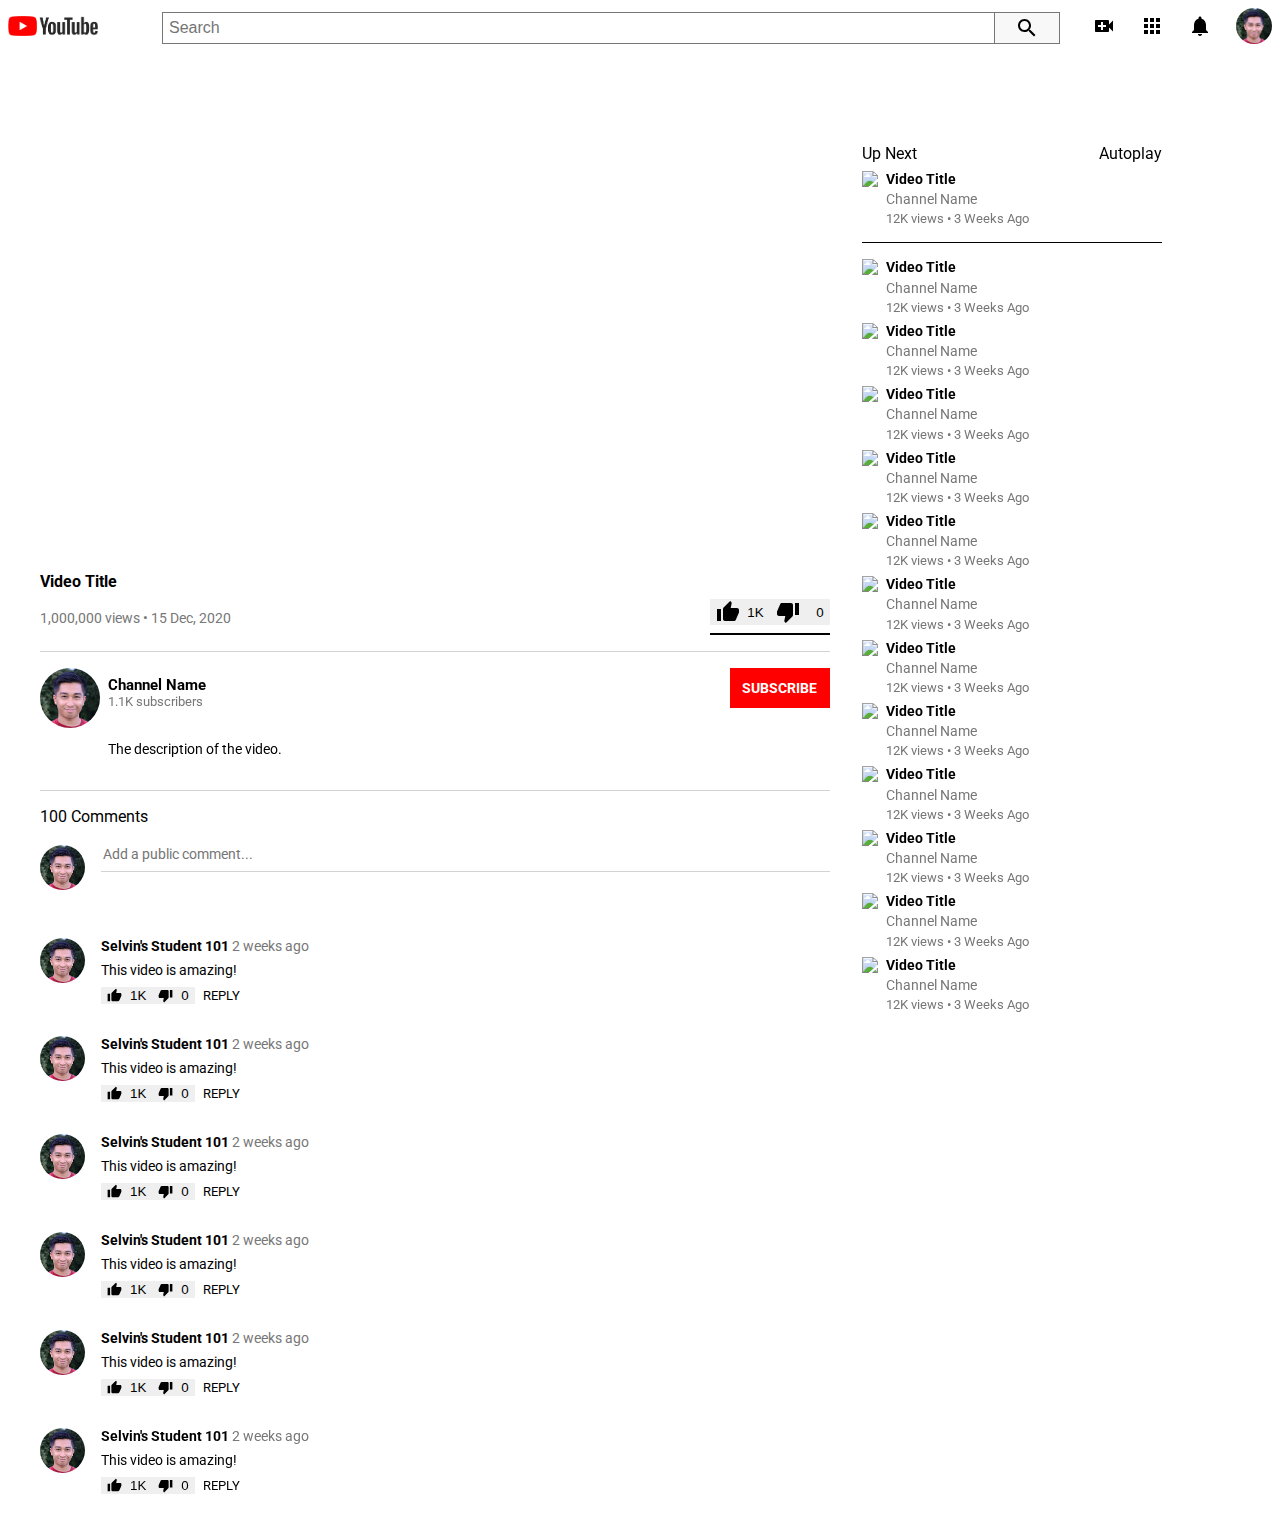
==== video-page.html @ fe3b1189 "First Commit" ====
<!DOCTYPE html>
<html lang="en">
<head>
    <meta charset="UTF-8">
    <meta name="viewport" content="width=device-width, initial-scale=1.0">
    <link rel="stylesheet" href="video-page.css">
    <link href="https://fonts.googleapis.com/css2?family=Roboto&display=swap" rel="stylesheet">
    <title>Document</title>
</head>
<body>
    <div class="page-container">
        <header class="header">
            <a href="#">
                <img src="logo.png" class="youtube-logo" />
            </a>
            <form class="search-bar">
                <input type="search" placeholder="Search" class="search-input" />
                <button type="submit" class="search-btn">
                    <img src="magnify.svg"> 
                </button>
            </form>
            <div class="menu-icons">
                <a href="#">
                    <img src="video-plus.svg" alt="New Video">
                </a>
                <a href="#">
                    <img src="apps-24px.svg" alt="Apps">
                </a>
                <a href="#">
                    <img src="notifications-24px.svg" alt="Notifications">
                </a>
                <a href="#">
                    <img class="channel-icon" src="Selvin.jpg" alt="Channel Icon">
                </a>
            </div>
        </header>
        <div class="video-grid">
            <div class="video-comment-container">
                <div class="video-div">
                    <iframe class="video" width="560" height="315" src="https://www.youtube.com/embed/KzKx-XNHixY" 
                    frameborder="0" allow="accelerometer; autoplay; clipboard-write; encrypted-media; 
                    gyroscope; picture-in-picture" allowfullscreen></iframe>                
                </div>
                <div class="video-details">
                    <span class="video-title">Video Title</span> 
                    <div class="video-metadata">
                        <div class="video-main-details">
                        1,000,000 views • 15 Dec, 2020
                        </div>
                        <div class="video-feedback-details">
                            <button class="thumb-btn">
                                <img src="thumb_up-24px.svg" alt="Thumbs Up">
                                <span>1K</span>
                            </button>
                            <button class="thumb-btn">
                                <img src="thumb_down-24px.svg" alt="Thumbs Up">
                                <span>0</span>
                            </button>
                        </div> 
                    </div>
                    <div class="video-description">
                        <div class="channel-info">
                            <img class="description-logo" src="Selvin.jpg" alt="Channel Logo">
                            <div class="channel-details">                    
                                <span class="video-channel-name">Channel Name</span>
                                <span class="video-channel-subs">1.1K subscribers</span>
                                <div class="video-description-text">
                                    The description of the video.
                                </div>
                            </div>
                        </div>
                        <button class="subscribe-btn">SUBSCRIBE</button>
                    </div>
                    <div class="video-comments-div">
                        <span>100 Comments</span>
                        <div class="enter-comment-div">
                            <img class="comment-logo" src="Selvin.jpg" alt="Your Channel Logo">
                            <input class="comment-input-bar" type="text" placeholder="Add a public comment...">
                        </div> 
                        <div class="comments-list-div">
                            <article class="comment">
                                <img src="Selvin.jpg" alt="Comment user's logo" class="comment-logo">
                                <div class="comment-data">
                                    <div class="comment-metadata">
                                        <span class="comment-username">Selvin's Student 101</span>
                                        <span class="comment-time">2 weeks ago</span>
                                    </div>
                                    <div class="comment-text">
                                        This video is amazing!
                                    </div>
                                    <div class="comment-feedback-details">
                                        <button class="comment-thumb-btn">
                                            <img class="comment-thumb-image" src="thumb_up-24px.svg" alt="Thumbs Up">
                                            <span>1K</span>
                                        </button>
                                        <button class="comment-thumb-btn">
                                            <img class="comment-thumb-image" src="thumb_down-24px.svg" alt="Thumbs Up">
                                            <span>0</span>
                                        </button>
                                        <span class="reply">REPLY</span>
                                    </div> 
                                </div>
                            </article>
                            <article class="comment">
                                <img src="Selvin.jpg" alt="Comment user's logo" class="comment-logo">
                                <div class="comment-data">
                                    <div class="comment-metadata">
                                        <span class="comment-username">Selvin's Student 101</span>
                                        <span class="comment-time">2 weeks ago</span>
                                    </div>
                                    <div class="comment-text">
                                        This video is amazing!
                                    </div>
                                    <div class="comment-feedback-details">
                                        <button class="comment-thumb-btn">
                                            <img class="comment-thumb-image" src="thumb_up-24px.svg" alt="Thumbs Up">
                                            <span>1K</span>
                                        </button>
                                        <button class="comment-thumb-btn">
                                            <img class="comment-thumb-image" src="thumb_down-24px.svg" alt="Thumbs Up">
                                            <span>0</span>
                                        </button>
                                        <span class="reply">REPLY</span>
                                    </div> 
                                </div>
                            </article>
                            <article class="comment">
                                <img src="Selvin.jpg" alt="Comment user's logo" class="comment-logo">
                                <div class="comment-data">
                                    <div class="comment-metadata">
                                        <span class="comment-username">Selvin's Student 101</span>
                                        <span class="comment-time">2 weeks ago</span>
                                    </div>
                                    <div class="comment-text">
                                        This video is amazing!
                                    </div>
                                    <div class="comment-feedback-details">
                                        <button class="comment-thumb-btn">
                                            <img class="comment-thumb-image" src="thumb_up-24px.svg" alt="Thumbs Up">
                                            <span>1K</span>
                                        </button>
                                        <button class="comment-thumb-btn">
                                            <img class="comment-thumb-image" src="thumb_down-24px.svg" alt="Thumbs Up">
                                            <span>0</span>
                                        </button>
                                        <span class="reply">REPLY</span>
                                    </div> 
                                </div>
                            </article>
                            <article class="comment">
                                <img src="Selvin.jpg" alt="Comment user's logo" class="comment-logo">
                                <div class="comment-data">
                                    <div class="comment-metadata">
                                        <span class="comment-username">Selvin's Student 101</span>
                                        <span class="comment-time">2 weeks ago</span>
                                    </div>
                                    <div class="comment-text">
                                        This video is amazing!
                                    </div>
                                    <div class="comment-feedback-details">
                                        <button class="comment-thumb-btn">
                                            <img class="comment-thumb-image" src="thumb_up-24px.svg" alt="Thumbs Up">
                                            <span>1K</span>
                                        </button>
                                        <button class="comment-thumb-btn">
                                            <img class="comment-thumb-image" src="thumb_down-24px.svg" alt="Thumbs Up">
                                            <span>0</span>
                                        </button>
                                        <span class="reply">REPLY</span>
                                    </div> 
                                </div>
                            </article>
                            <article class="comment">
                                <img src="Selvin.jpg" alt="Comment user's logo" class="comment-logo">
                                <div class="comment-data">
                                    <div class="comment-metadata">
                                        <span class="comment-username">Selvin's Student 101</span>
                                        <span class="comment-time">2 weeks ago</span>
                                    </div>
                                    <div class="comment-text">
                                        This video is amazing!
                                    </div>
                                    <div class="comment-feedback-details">
                                        <button class="comment-thumb-btn">
                                            <img class="comment-thumb-image" src="thumb_up-24px.svg" alt="Thumbs Up">
                                            <span>1K</span>
                                        </button>
                                        <button class="comment-thumb-btn">
                                            <img class="comment-thumb-image" src="thumb_down-24px.svg" alt="Thumbs Up">
                                            <span>0</span>
                                        </button>
                                        <span class="reply">REPLY</span>
                                    </div> 
                                </div>
                            </article>
                            <article class="comment">
                                <img src="Selvin.jpg" alt="Comment user's logo" class="comment-logo">
                                <div class="comment-data">
                                    <div class="comment-metadata">
                                        <span class="comment-username">Selvin's Student 101</span>
                                        <span class="comment-time">2 weeks ago</span>
                                    </div>
                                    <div class="comment-text">
                                        This video is amazing!
                                    </div>
                                    <div class="comment-feedback-details">
                                        <button class="comment-thumb-btn">
                                            <img class="comment-thumb-image" src="thumb_up-24px.svg" alt="Thumbs Up">
                                            <span>1K</span>
                                        </button>
                                        <button class="comment-thumb-btn">
                                            <img class="comment-thumb-image" src="thumb_down-24px.svg" alt="Thumbs Up">
                                            <span>0</span>
                                        </button>
                                        <span class="reply">REPLY</span>
                                    </div> 
                                </div>
                            </article>
                        </div>   
                    </div>
                </div>
            </div>
            <div class="related-video-div">
                <div class="up-next">
                    <div class="up-next-text">
                        <span>Up Next</span>
                        <span>Autoplay</span>
                    </div>
                    <article class="related-video">
                        <img class="thumbnail" 
                        src="http://unsplash.it/160/90?gravity=center" />
                        <div class="related-video-details">
                            <a class="related-video-title" href="#">
                                Video Title
                            </a>
                            <a class="related-channel-name" href="#">
                                Channel Name
                            </a>
                            <div class="related-video-metadata">
                                <span>12K views</span>
                                •
                                <span>3 Weeks Ago</span>
                            </div>
                        </div>
                    </article>
                </div>
                <article class="related-video">
                    <img class="thumbnail" 
                    src="http://unsplash.it/160/90?gravity=center" />
                    <div class="related-video-details">
                        <a class="related-video-title" href="#">
                            Video Title
                        </a>
                        <a class="related-channel-name" href="#">
                            Channel Name
                        </a>
                        <div class="related-video-metadata">
                            <span>12K views</span>
                            •
                            <span>3 Weeks Ago</span>
                        </div>
                    </div>
                </article> 
                <article class="related-video">
                    <img class="thumbnail" 
                    src="http://unsplash.it/160/90?gravity=center" />
                    <div class="related-video-details">
                        <a class="related-video-title" href="#">
                            Video Title
                        </a>
                        <a class="related-channel-name" href="#">
                            Channel Name
                        </a>
                        <div class="related-video-metadata">
                            <span>12K views</span>
                            •
                            <span>3 Weeks Ago</span>
                        </div>
                    </div>
                </article>
                <article class="related-video">
                    <img class="thumbnail" 
                    src="http://unsplash.it/160/90?gravity=center" />
                    <div class="related-video-details">
                        <a class="related-video-title" href="#">
                            Video Title
                        </a>
                        <a class="related-channel-name" href="#">
                            Channel Name
                        </a>
                        <div class="related-video-metadata">
                            <span>12K views</span>
                            •
                            <span>3 Weeks Ago</span>
                        </div>
                    </div>
                </article>
                <article class="related-video">
                    <img class="thumbnail" 
                    src="http://unsplash.it/160/90?gravity=center" />
                    <div class="related-video-details">
                        <a class="related-video-title" href="#">
                            Video Title
                        </a>
                        <a class="related-channel-name" href="#">
                            Channel Name
                        </a>
                        <div class="related-video-metadata">
                            <span>12K views</span>
                            •
                            <span>3 Weeks Ago</span>
                        </div>
                    </div>
                </article>
                <article class="related-video">
                    <img class="thumbnail" 
                    src="http://unsplash.it/160/90?gravity=center" />
                    <div class="related-video-details">
                        <a class="related-video-title" href="#">
                            Video Title
                        </a>
                        <a class="related-channel-name" href="#">
                            Channel Name
                        </a>
                        <div class="related-video-metadata">
                            <span>12K views</span>
                            •
                            <span>3 Weeks Ago</span>
                        </div>
                    </div>
                </article>
                <article class="related-video">
                    <img class="thumbnail" 
                    src="http://unsplash.it/160/90?gravity=center" />
                    <div class="related-video-details">
                        <a class="related-video-title" href="#">
                            Video Title
                        </a>
                        <a class="related-channel-name" href="#">
                            Channel Name
                        </a>
                        <div class="related-video-metadata">
                            <span>12K views</span>
                            •
                            <span>3 Weeks Ago</span>
                        </div>
                    </div>
                </article>
                <article class="related-video">
                    <img class="thumbnail" 
                    src="http://unsplash.it/160/90?gravity=center" />
                    <div class="related-video-details">
                        <a class="related-video-title" href="#">
                            Video Title
                        </a>
                        <a class="related-channel-name" href="#">
                            Channel Name
                        </a>
                        <div class="related-video-metadata">
                            <span>12K views</span>
                            •
                            <span>3 Weeks Ago</span>
                        </div>
                    </div>
                </article>
                <article class="related-video">
                    <img class="thumbnail" 
                    src="http://unsplash.it/160/90?gravity=center" />
                    <div class="related-video-details">
                        <a class="related-video-title" href="#">
                            Video Title
                        </a>
                        <a class="related-channel-name" href="#">
                            Channel Name
                        </a>
                        <div class="related-video-metadata">
                            <span>12K views</span>
                            •
                            <span>3 Weeks Ago</span>
                        </div>
                    </div>
                </article>
                <article class="related-video">
                    <img class="thumbnail" 
                    src="http://unsplash.it/160/90?gravity=center" />
                    <div class="related-video-details">
                        <a class="related-video-title" href="#">
                            Video Title
                        </a>
                        <a class="related-channel-name" href="#">
                            Channel Name
                        </a>
                        <div class="related-video-metadata">
                            <span>12K views</span>
                            •
                            <span>3 Weeks Ago</span>
                        </div>
                    </div>
                </article>
                <article class="related-video">
                    <img class="thumbnail" 
                    src="http://unsplash.it/160/90?gravity=center" />
                    <div class="related-video-details">
                        <a class="related-video-title" href="#">
                            Video Title
                        </a>
                        <a class="related-channel-name" href="#">
                            Channel Name
                        </a>
                        <div class="related-video-metadata">
                            <span>12K views</span>
                            •
                            <span>3 Weeks Ago</span>
                        </div>
                    </div>
                </article>
                <article class="related-video">
                    <img class="thumbnail" 
                    src="http://unsplash.it/160/90?gravity=center" />
                    <div class="related-video-details">
                        <a class="related-video-title" href="#">
                            Video Title
                        </a>
                        <a class="related-channel-name" href="#">
                            Channel Name
                        </a>
                        <div class="related-video-metadata">
                            <span>12K views</span>
                            •
                            <span>3 Weeks Ago</span>
                        </div>
                    </div>
                </article>
                <article class="related-video">
                    <img class="thumbnail" 
                    src="http://unsplash.it/160/90?gravity=center" />
                    <div class="related-video-details">
                        <a class="related-video-title" href="#">
                            Video Title
                        </a>
                        <a class="related-channel-name" href="#">
                            Channel Name
                        </a>
                        <div class="related-video-metadata">
                            <span>12K views</span>
                            •
                            <span>3 Weeks Ago</span>
                        </div>
                    </div>
                </article>
            </div>
        </div>
    </div>    
</body>
</html>
---- video-page.css ----
html {
    box-sizing: border-box;
    font-family: Roboto, Arial, Helvetica, sans-serif;
}

.header {
    display: flex;
    justify-content: space-between;
    align-items: center;
}

.video-grid {
    display: grid;
    grid-template-columns: 65% 25%;
    gap: 1.5rem;
}

.video {
    width: 100%;
    height: 480px;
}

.youtube-logo {
    height: 20px;
}

.search-bar {
    display: flex;
    flex-grow: 1;
    margin: 0 2rem 0 4rem;
}

.search-input {
    width: 100%;
    padding: .4rem;
    border: 1px solid #777;
    border-top-right-radius: 0;
    border-bottom-right-radius: 0;
    font-size: inherit;
}

.search-btn {
    display: flex;
    align-items: center;
    padding: 0 1.25rem;
    border: 1px solid #777;
    border-left: none;
    border-top-left-radius: none;
    border-bottom-left-radius: none;
    background-color: #f8f8f8;
    cursor: pointer;
}

.search-btn:hover {
    background-color: #f0f0f0;
}

.menu-icons {
    display: grid;
    grid-template-columns: repeat(4,auto);
    align-items: center;
    gap: 1.5rem;
}

.channel-icon {
    border-radius: 50%;
    height: 36px;
    width: 36px;
}

.video-comment-container {
    margin: 2rem 0 0 2rem;
}

.related-video-div {
    margin-top: 6rem;
    padding: 0 .5rem;
}

.up-next {
    padding-bottom: .5rem;
    border-bottom: 1px solid ;
    margin-bottom: 1rem;
}
.up-next-text {
    display: flex;
    justify-content: space-between;
    margin-bottom: .5rem;
}

.related-video {
    display: flex;
    margin-bottom: .5rem;
}

.thumbnail {
    cursor: pointer;
}

.related-video-details {
    display: flex;
    flex-direction: column;
    text-decoration: none;
    font-size: .9rem;
    margin-left: .5rem;
}

.related-video-title {
    text-decoration: none;
    color: black;
    font-weight: bold;
    margin-bottom: .2rem;
}

.related-channel-name {
    text-decoration: none;
    color: #777;
    margin-bottom: .2rem;
}

.related-video-metadata {
    font-size: .8rem;
    color: #777;
}

.video-div {
    margin-bottom: .5rem;
}

.video-title {
    font-weight: bold;
}

.video-main-details {
    color: #777;
    font-size: .9rem;
    padding-bottom: .5rem;
}
.video-metadata {
    display: flex;
    justify-content: space-between;
    align-items: flex-end;
    border-bottom: 1px solid lightgray;
    margin-top: .5rem;
    padding-bottom: 1rem;
}

.video-feedback-details {
    display: flex;
    padding-bottom: .5rem;
    border-bottom: solid 2px black;
}

.thumb-btn {
    display: flex;
    align-items: center;
    width: 60px;
    justify-content: space-between;
    border: none;
    cursor: pointer;
}

.video-description {
    display: flex;
    position: relative;
    margin-top: 1rem;
}
.channel-info {
    display: flex;
    align-items: top;
    justify-content: space-between;
    position: relative;
}

.description-logo {
    border-radius: 50%;
    height: 60px;
    margin-right: .5rem;
}
.subscribe-btn {
    position: absolute;
    right: 0;
    height: 40px;
    width: 100px;
    background-color: red;
    color: white;
    border: none;
    font: inherit;
    font-size: .9rem;
    font-weight: bold;
    padding: .2rem .5rem;
    cursor: pointer;
}

.channel-details {
    display: flex;
    flex-direction: column;
    margin-top: .5rem;
}

.video-channel-name {
    font-weight: bold;
    font-size: .95rem;
}

.video-channel-subs {
    color: #777;
    font-size: .8rem;
}

.video-description-text {
    font-size: .9rem;
    margin-top: 2rem;
}

.video-comments-div {
    margin-top: 2rem;
    border-top: 1px solid lightgray;
    padding-top: 1rem;
}

.enter-comment-div {
    display: flex;
    align-items: flex-start;
    margin-top: 1.2rem;
    margin-bottom: 3rem;
}

.comment-logo {
    border-radius: 50%;
    height: 45px;
}

.comment-input-bar {
    width: 100%;
    margin-left: 1rem;
    border: none;
    border-bottom: 1px solid lightgray;
    padding-bottom: .5rem;
    font: inherit;
    font-size: .9rem;
}

.comment-input-bar:focus {
    outline: none;
    border-bottom: solid 2px black;
}

.comment {
    display: flex;
    margin-bottom: 2rem;
    font-size: .86rem;
}

.comment-data {
    margin-left: 1rem;
}

.comment-metadata {
    margin-bottom: .5rem;
}
.comment-username {
    font-weight: bold;
}

.comment-time {
    color: #777;
}

.comment-text {
    font-size: .9rem;
    margin-bottom: .5rem;
}

.comment-feedback-details {
    display: flex;
    align-items: center;
}

.comment-thumb-btn {
    display: flex;
    align-items: center;
    border: none;
}

.comment-thumb-btn span {
    margin-left: .5rem;
}

.comment-thumb-image {
    width: 15px;
}

.reply {
    margin-left: .5rem;
    font-size: .8rem;
}
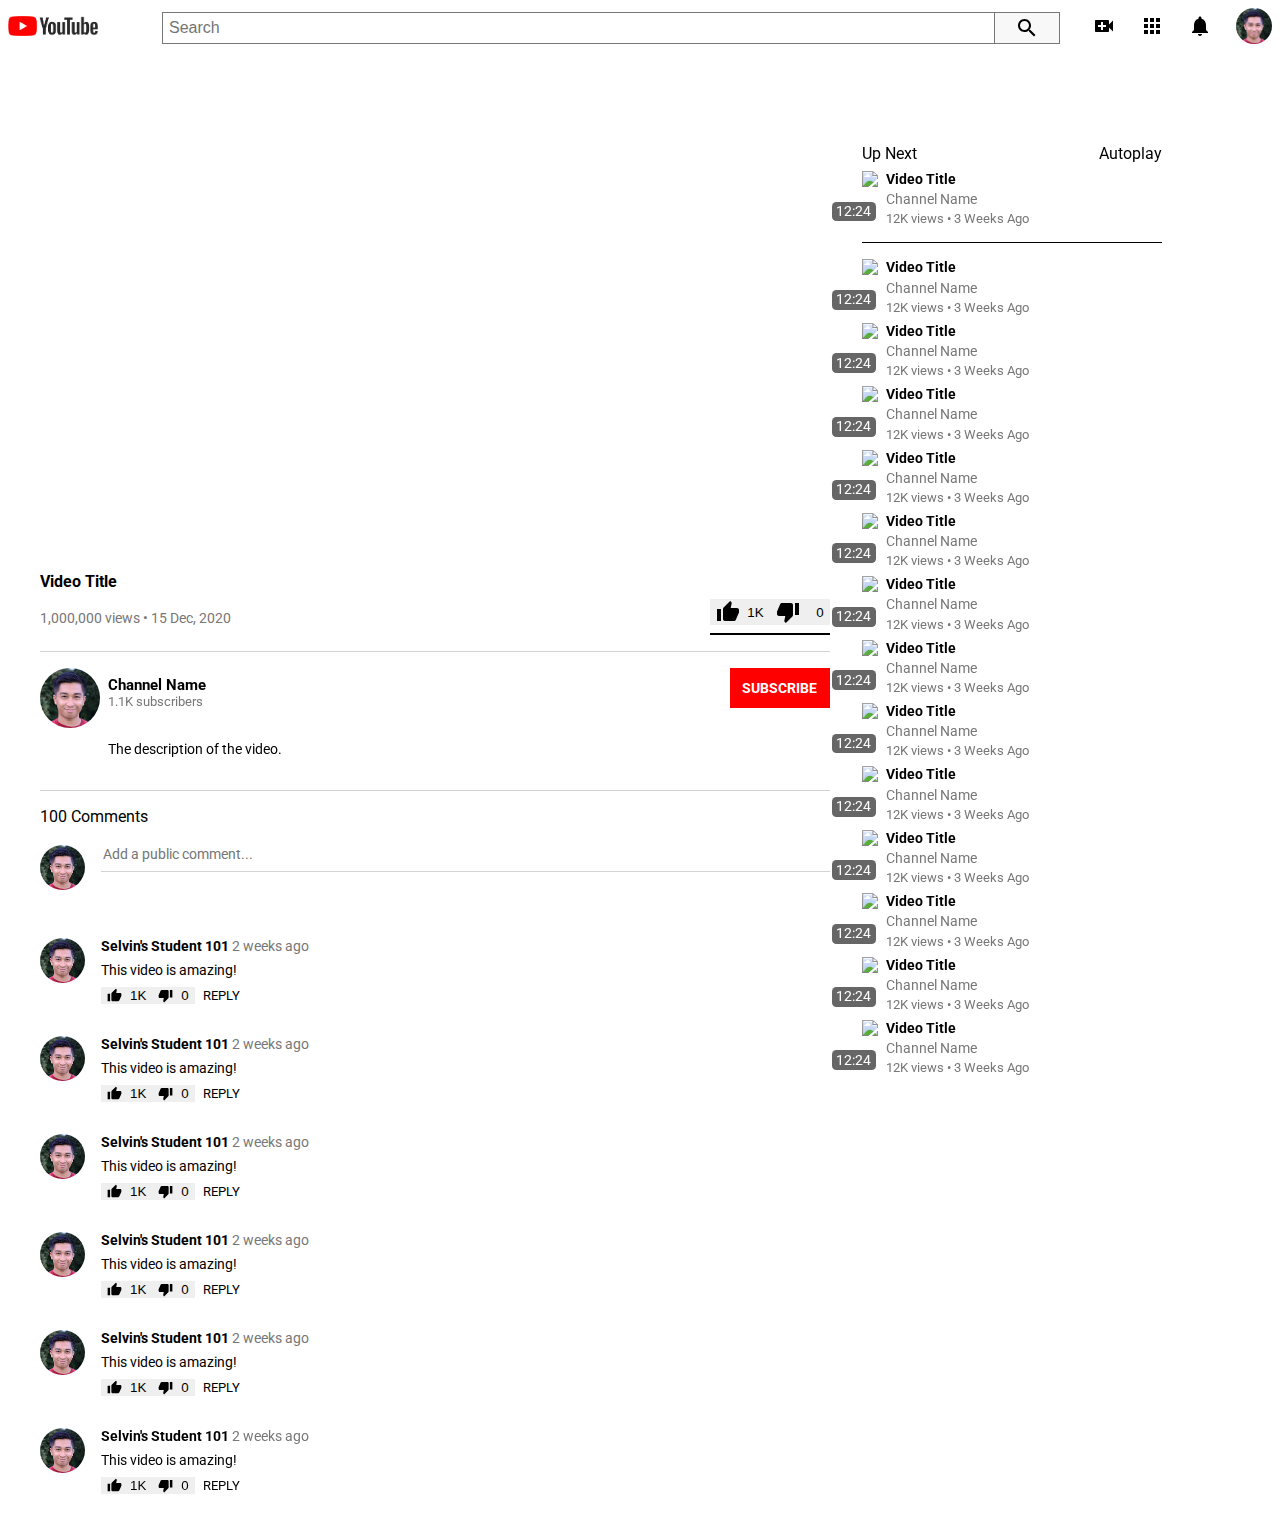
==== commit b46aa2ee: "Added links between pages" ====
--- a/video-page.html
+++ b/video-page.html
@@ -10,7 +10,7 @@
 <body>
     <div class="page-container">
         <header class="header">
-            <a href="#">
+            <a href="index.html">
                 <img src="logo.png" class="youtube-logo" />
             </a>
             <form class="search-bar">
@@ -227,8 +227,9 @@
                         <span>Autoplay</span>
                     </div>
                     <article class="related-video">
-                        <img class="thumbnail" 
-                        src="http://unsplash.it/160/90?gravity=center" />
+                        <a href="#" class="thumbnail" data-duration="12:24" >
+                            <img class="thumbnail-image" src="http://unsplash.it/160/90?gravity=center" /> 
+                        </a>
                         <div class="related-video-details">
                             <a class="related-video-title" href="#">
                                 Video Title
@@ -245,195 +246,225 @@
                     </article>
                 </div>
                 <article class="related-video">
-                    <img class="thumbnail" 
-                    src="http://unsplash.it/160/90?gravity=center" />
-                    <div class="related-video-details">
-                        <a class="related-video-title" href="#">
-                            Video Title
-                        </a>
-                        <a class="related-channel-name" href="#">
-                            Channel Name
-                        </a>
-                        <div class="related-video-metadata">
-                            <span>12K views</span>
-                            •
-                            <span>3 Weeks Ago</span>
-                        </div>
-                    </div>
-                </article> 
-                <article class="related-video">
-                    <img class="thumbnail" 
-                    src="http://unsplash.it/160/90?gravity=center" />
-                    <div class="related-video-details">
-                        <a class="related-video-title" href="#">
-                            Video Title
-                        </a>
-                        <a class="related-channel-name" href="#">
-                            Channel Name
-                        </a>
-                        <div class="related-video-metadata">
-                            <span>12K views</span>
-                            •
-                            <span>3 Weeks Ago</span>
-                        </div>
-                    </div>
-                </article>
-                <article class="related-video">
-                    <img class="thumbnail" 
-                    src="http://unsplash.it/160/90?gravity=center" />
-                    <div class="related-video-details">
-                        <a class="related-video-title" href="#">
-                            Video Title
-                        </a>
-                        <a class="related-channel-name" href="#">
-                            Channel Name
-                        </a>
-                        <div class="related-video-metadata">
-                            <span>12K views</span>
-                            •
-                            <span>3 Weeks Ago</span>
-                        </div>
-                    </div>
-                </article>
-                <article class="related-video">
-                    <img class="thumbnail" 
-                    src="http://unsplash.it/160/90?gravity=center" />
-                    <div class="related-video-details">
-                        <a class="related-video-title" href="#">
-                            Video Title
-                        </a>
-                        <a class="related-channel-name" href="#">
-                            Channel Name
-                        </a>
-                        <div class="related-video-metadata">
-                            <span>12K views</span>
-                            •
-                            <span>3 Weeks Ago</span>
-                        </div>
-                    </div>
-                </article>
-                <article class="related-video">
-                    <img class="thumbnail" 
-                    src="http://unsplash.it/160/90?gravity=center" />
-                    <div class="related-video-details">
-                        <a class="related-video-title" href="#">
-                            Video Title
-                        </a>
-                        <a class="related-channel-name" href="#">
-                            Channel Name
-                        </a>
-                        <div class="related-video-metadata">
-                            <span>12K views</span>
-                            •
-                            <span>3 Weeks Ago</span>
-                        </div>
-                    </div>
-                </article>
-                <article class="related-video">
-                    <img class="thumbnail" 
-                    src="http://unsplash.it/160/90?gravity=center" />
-                    <div class="related-video-details">
-                        <a class="related-video-title" href="#">
-                            Video Title
-                        </a>
-                        <a class="related-channel-name" href="#">
-                            Channel Name
-                        </a>
-                        <div class="related-video-metadata">
-                            <span>12K views</span>
-                            •
-                            <span>3 Weeks Ago</span>
-                        </div>
-                    </div>
-                </article>
-                <article class="related-video">
-                    <img class="thumbnail" 
-                    src="http://unsplash.it/160/90?gravity=center" />
-                    <div class="related-video-details">
-                        <a class="related-video-title" href="#">
-                            Video Title
-                        </a>
-                        <a class="related-channel-name" href="#">
-                            Channel Name
-                        </a>
-                        <div class="related-video-metadata">
-                            <span>12K views</span>
-                            •
-                            <span>3 Weeks Ago</span>
-                        </div>
-                    </div>
-                </article>
-                <article class="related-video">
-                    <img class="thumbnail" 
-                    src="http://unsplash.it/160/90?gravity=center" />
-                    <div class="related-video-details">
-                        <a class="related-video-title" href="#">
-                            Video Title
-                        </a>
-                        <a class="related-channel-name" href="#">
-                            Channel Name
-                        </a>
-                        <div class="related-video-metadata">
-                            <span>12K views</span>
-                            •
-                            <span>3 Weeks Ago</span>
-                        </div>
-                    </div>
-                </article>
-                <article class="related-video">
-                    <img class="thumbnail" 
-                    src="http://unsplash.it/160/90?gravity=center" />
-                    <div class="related-video-details">
-                        <a class="related-video-title" href="#">
-                            Video Title
-                        </a>
-                        <a class="related-channel-name" href="#">
-                            Channel Name
-                        </a>
-                        <div class="related-video-metadata">
-                            <span>12K views</span>
-                            •
-                            <span>3 Weeks Ago</span>
-                        </div>
-                    </div>
-                </article>
-                <article class="related-video">
-                    <img class="thumbnail" 
-                    src="http://unsplash.it/160/90?gravity=center" />
-                    <div class="related-video-details">
-                        <a class="related-video-title" href="#">
-                            Video Title
-                        </a>
-                        <a class="related-channel-name" href="#">
-                            Channel Name
-                        </a>
-                        <div class="related-video-metadata">
-                            <span>12K views</span>
-                            •
-                            <span>3 Weeks Ago</span>
-                        </div>
-                    </div>
-                </article>
-                <article class="related-video">
-                    <img class="thumbnail" 
-                    src="http://unsplash.it/160/90?gravity=center" />
-                    <div class="related-video-details">
-                        <a class="related-video-title" href="#">
-                            Video Title
-                        </a>
-                        <a class="related-channel-name" href="#">
-                            Channel Name
-                        </a>
-                        <div class="related-video-metadata">
-                            <span>12K views</span>
-                            •
-                            <span>3 Weeks Ago</span>
-                        </div>
-                    </div>
-                </article>
-                <article class="related-video">
-                    <img class="thumbnail" 
-                    src="http://unsplash.it/160/90?gravity=center" />
+                    <a href="#" class="thumbnail" data-duration="12:24" >
+                        <img class="thumbnail-image" src="http://unsplash.it/160/90?gravity=center" /> 
+                    </a>
+                    <div class="related-video-details">
+                        <a class="related-video-title" href="#">
+                            Video Title
+                        </a>
+                        <a class="related-channel-name" href="#">
+                            Channel Name
+                        </a>
+                        <div class="related-video-metadata">
+                            <span>12K views</span>
+                            •
+                            <span>3 Weeks Ago</span>
+                        </div>
+                    </div>
+                </article>
+                <article class="related-video">
+                    <a href="#" class="thumbnail" data-duration="12:24" >
+                        <img class="thumbnail-image" src="http://unsplash.it/160/90?gravity=center" /> 
+                    </a>
+                    <div class="related-video-details">
+                        <a class="related-video-title" href="#">
+                            Video Title
+                        </a>
+                        <a class="related-channel-name" href="#">
+                            Channel Name
+                        </a>
+                        <div class="related-video-metadata">
+                            <span>12K views</span>
+                            •
+                            <span>3 Weeks Ago</span>
+                        </div>
+                    </div>
+                </article>
+                <article class="related-video">
+                    <a href="#" class="thumbnail" data-duration="12:24" >
+                        <img class="thumbnail-image" src="http://unsplash.it/160/90?gravity=center" /> 
+                    </a>
+                    <div class="related-video-details">
+                        <a class="related-video-title" href="#">
+                            Video Title
+                        </a>
+                        <a class="related-channel-name" href="#">
+                            Channel Name
+                        </a>
+                        <div class="related-video-metadata">
+                            <span>12K views</span>
+                            •
+                            <span>3 Weeks Ago</span>
+                        </div>
+                    </div>
+                </article>
+                <article class="related-video">
+                    <a href="#" class="thumbnail" data-duration="12:24" >
+                        <img class="thumbnail-image" src="http://unsplash.it/160/90?gravity=center" /> 
+                    </a>
+                    <div class="related-video-details">
+                        <a class="related-video-title" href="#">
+                            Video Title
+                        </a>
+                        <a class="related-channel-name" href="#">
+                            Channel Name
+                        </a>
+                        <div class="related-video-metadata">
+                            <span>12K views</span>
+                            •
+                            <span>3 Weeks Ago</span>
+                        </div>
+                    </div>
+                </article>
+                <article class="related-video">
+                    <a href="#" class="thumbnail" data-duration="12:24" >
+                        <img class="thumbnail-image" src="http://unsplash.it/160/90?gravity=center" /> 
+                    </a>
+                    <div class="related-video-details">
+                        <a class="related-video-title" href="#">
+                            Video Title
+                        </a>
+                        <a class="related-channel-name" href="#">
+                            Channel Name
+                        </a>
+                        <div class="related-video-metadata">
+                            <span>12K views</span>
+                            •
+                            <span>3 Weeks Ago</span>
+                        </div>
+                    </div>
+                </article>
+                <article class="related-video">
+                    <a href="#" class="thumbnail" data-duration="12:24" >
+                        <img class="thumbnail-image" src="http://unsplash.it/160/90?gravity=center" /> 
+                    </a>
+                    <div class="related-video-details">
+                        <a class="related-video-title" href="#">
+                            Video Title
+                        </a>
+                        <a class="related-channel-name" href="#">
+                            Channel Name
+                        </a>
+                        <div class="related-video-metadata">
+                            <span>12K views</span>
+                            •
+                            <span>3 Weeks Ago</span>
+                        </div>
+                    </div>
+                </article>
+                <article class="related-video">
+                    <a href="#" class="thumbnail" data-duration="12:24" >
+                        <img class="thumbnail-image" src="http://unsplash.it/160/90?gravity=center" /> 
+                    </a>
+                    <div class="related-video-details">
+                        <a class="related-video-title" href="#">
+                            Video Title
+                        </a>
+                        <a class="related-channel-name" href="#">
+                            Channel Name
+                        </a>
+                        <div class="related-video-metadata">
+                            <span>12K views</span>
+                            •
+                            <span>3 Weeks Ago</span>
+                        </div>
+                    </div>
+                </article>
+                <article class="related-video">
+                    <a href="#" class="thumbnail" data-duration="12:24" >
+                        <img class="thumbnail-image" src="http://unsplash.it/160/90?gravity=center" /> 
+                    </a>
+                    <div class="related-video-details">
+                        <a class="related-video-title" href="#">
+                            Video Title
+                        </a>
+                        <a class="related-channel-name" href="#">
+                            Channel Name
+                        </a>
+                        <div class="related-video-metadata">
+                            <span>12K views</span>
+                            •
+                            <span>3 Weeks Ago</span>
+                        </div>
+                    </div>
+                </article>
+                <article class="related-video">
+                    <a href="#" class="thumbnail" data-duration="12:24" >
+                        <img class="thumbnail-image" src="http://unsplash.it/160/90?gravity=center" /> 
+                    </a>
+                    <div class="related-video-details">
+                        <a class="related-video-title" href="#">
+                            Video Title
+                        </a>
+                        <a class="related-channel-name" href="#">
+                            Channel Name
+                        </a>
+                        <div class="related-video-metadata">
+                            <span>12K views</span>
+                            •
+                            <span>3 Weeks Ago</span>
+                        </div>
+                    </div>
+                </article>
+                <article class="related-video">
+                    <a href="#" class="thumbnail" data-duration="12:24" >
+                        <img class="thumbnail-image" src="http://unsplash.it/160/90?gravity=center" /> 
+                    </a>
+                    <div class="related-video-details">
+                        <a class="related-video-title" href="#">
+                            Video Title
+                        </a>
+                        <a class="related-channel-name" href="#">
+                            Channel Name
+                        </a>
+                        <div class="related-video-metadata">
+                            <span>12K views</span>
+                            •
+                            <span>3 Weeks Ago</span>
+                        </div>
+                    </div>
+                </article>
+                <article class="related-video">
+                    <a href="#" class="thumbnail" data-duration="12:24" >
+                        <img class="thumbnail-image" src="http://unsplash.it/160/90?gravity=center" /> 
+                    </a>
+                    <div class="related-video-details">
+                        <a class="related-video-title" href="#">
+                            Video Title
+                        </a>
+                        <a class="related-channel-name" href="#">
+                            Channel Name
+                        </a>
+                        <div class="related-video-metadata">
+                            <span>12K views</span>
+                            •
+                            <span>3 Weeks Ago</span>
+                        </div>
+                    </div>
+                </article>
+                <article class="related-video">
+                    <a href="#" class="thumbnail" data-duration="12:24" >
+                        <img class="thumbnail-image" src="http://unsplash.it/160/90?gravity=center" /> 
+                    </a>
+                    <div class="related-video-details">
+                        <a class="related-video-title" href="#">
+                            Video Title
+                        </a>
+                        <a class="related-channel-name" href="#">
+                            Channel Name
+                        </a>
+                        <div class="related-video-metadata">
+                            <span>12K views</span>
+                            •
+                            <span>3 Weeks Ago</span>
+                        </div>
+                    </div>
+                </article>
+                <article class="related-video">
+                    <a href="#" class="thumbnail" data-duration="12:24" >
+                        <img class="thumbnail-image" src="http://unsplash.it/160/90?gravity=center" /> 
+                    </a>
                     <div class="related-video-details">
                         <a class="related-video-title" href="#">
                             Video Title
--- a/video-page.css
+++ b/video-page.css
@@ -93,7 +93,23 @@
     margin-bottom: .5rem;
 }
 
+.thumbnail::before {
+    content: attr(data-duration);
+    position: absolute;
+    background-color: rgba(0, 0, 0, .6);
+    color: white;
+    right: 2px;
+    bottom: 5px;
+    padding: .1em .3em;
+    border-radius: .3em;
+    font-size: .9rem;
+}
+
 .thumbnail {
+    position: relative;
+}
+
+.thumbnail-image {
     cursor: pointer;
 }
 
@@ -129,6 +145,7 @@
 
 .video-title {
     font-weight: bold;
+    cursor: pointer;
 }
 
 .video-main-details {
@@ -176,6 +193,7 @@
     border-radius: 50%;
     height: 60px;
     margin-right: .5rem;
+    cursor: pointer;
 }
 .subscribe-btn {
     position: absolute;
@@ -201,6 +219,7 @@
 .video-channel-name {
     font-weight: bold;
     font-size: .95rem;
+    cursor: pointer;
 }
 
 .video-channel-subs {
@@ -229,6 +248,7 @@
 .comment-logo {
     border-radius: 50%;
     height: 45px;
+    cursor: pointer;
 }
 
 .comment-input-bar {
@@ -261,6 +281,7 @@
 }
 .comment-username {
     font-weight: bold;
+    cursor: pointer;
 }
 
 .comment-time {
@@ -281,6 +302,7 @@
     display: flex;
     align-items: center;
     border: none;
+    cursor: pointer;
 }
 
 .comment-thumb-btn span {
@@ -294,4 +316,5 @@
 .reply {
     margin-left: .5rem;
     font-size: .8rem;
-}
+    cursor: pointer;
+}
